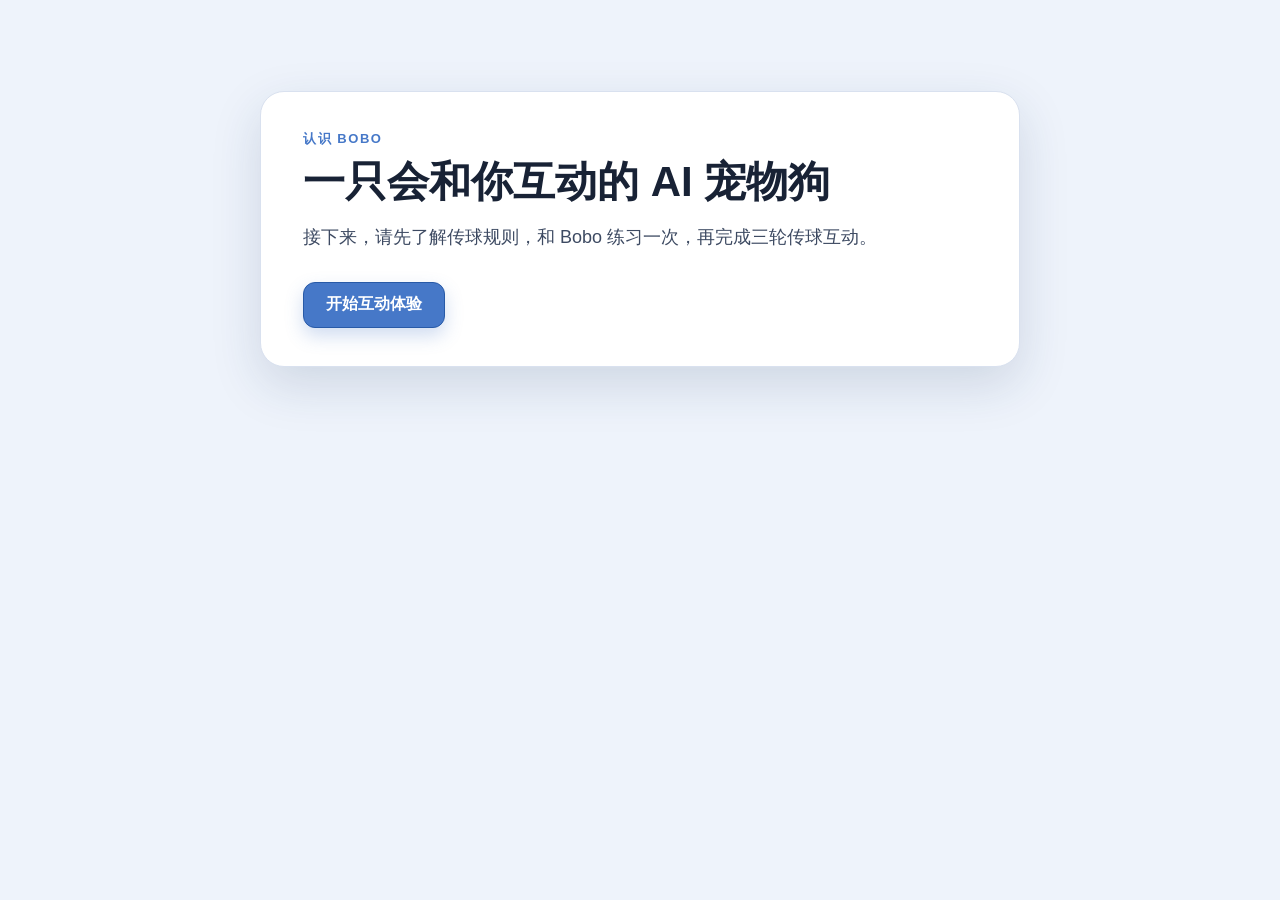
==== study2/index.html @ e4566cba "Match Experiment 2 page to Bobo passing experiment style" ====
<!doctype html>
<html lang="zh-CN">
<head>
  <meta charset="utf-8">
  <meta name="viewport" content="width=device-width, initial-scale=1">
  <meta name="description" content="AI 桌宠传球合作实验二互动原型">
  <title>传球合作体验 · 实验二</title>
  <link rel="stylesheet" href="style.css?v=5">
</head>
<body>
  <main class="app-shell"><section id="app" aria-live="polite"></section></main>
  <script src="app.js?v=5" defer></script>
</body>
</html>
---- study2/style.css ----
:root {
  --ink: #182235;
  --muted: #667085;
  --blue: #4678c8;
  --blue-dark: #285aa7;
  --blue-soft: #eaf2ff;
  --green: #8bd34b;
  --orange: #ffbd19;
  --border: #d9e1ef;
  --shadow: 0 18px 50px rgba(28, 52, 91, .15);
}

* { box-sizing: border-box; }
html, body { min-height: 100%; margin: 0; }
body {
  background: #eef3fb;
  color: var(--ink);
  font-family: -apple-system, BlinkMacSystemFont, "Segoe UI", "PingFang SC", "Microsoft YaHei", sans-serif;
}
button { font: inherit; cursor: pointer; }
button:disabled { cursor: default; }

.app-shell { min-height: 100vh; padding: 28px 18px 42px; }
#app { width: min(1080px, 100%); margin: 0 auto; }
h1, h2, h3, p { margin-top: 0; }

.intro-card, .end-card, .repair-card {
  border: 1px solid var(--border);
  background: #fff;
  box-shadow: var(--shadow);
}
.intro-card, .end-card {
  width: min(760px, 100%);
  margin: 7vh auto 0;
  padding: 38px 42px;
  border-radius: 24px;
}
.eyebrow {
  display: block;
  margin: 0 0 10px;
  color: var(--blue);
  font-size: 13px;
  font-weight: 800;
  letter-spacing: .12em;
  text-transform: uppercase;
}
h1 { margin-bottom: 16px; font-size: clamp(28px, 5vw, 42px); line-height: 1.15; }
h2 { margin-bottom: 12px; font-size: clamp(24px, 4vw, 34px); line-height: 1.2; }
.intro-card p, .end-card p { color: #3d4a62; font-size: 16px; line-height: 1.8; }
.intro-card .eyebrow, .end-card .eyebrow { color: var(--blue); font-size: 13px; line-height: 1.4; }
.intro-card .lead, .end-card .lead { font-size: 18px; line-height: 1.75; }
.actions { display: flex; flex-wrap: wrap; align-items: center; gap: 10px; margin-top: 28px; }

.btn {
  min-height: 46px;
  border-radius: 12px;
  padding: 10px 22px;
  font-weight: 800;
  transition: transform 140ms ease, box-shadow 140ms ease, background 140ms ease;
}
.btn.primary {
  border: 1px solid var(--blue-dark);
  background: var(--blue);
  color: #fff;
  box-shadow: 0 8px 18px rgba(70, 120, 200, .25);
}
.btn.secondary { border: 1px solid var(--border); background: #fff; color: var(--blue-dark); }
.btn:hover:not(:disabled) { transform: translateY(-1px); }
.btn:disabled { opacity: .55; }
.btn:focus-visible, .choice:focus-visible { outline: 3px solid #a9c7ff; outline-offset: 3px; }

.experience { width: 100%; }
.game-header {
  display: flex;
  align-items: center;
  justify-content: space-between;
  gap: 16px;
  margin: 0 0 16px;
  color: #344054;
}
.round-label { font-size: 18px; font-weight: 850; }
.phase-label {
  border-radius: 999px;
  padding: 7px 12px;
  background: var(--blue-soft);
  color: var(--blue-dark);
  font-size: 13px;
  font-weight: 800;
  white-space: nowrap;
}

.game-stage {
  position: relative;
  width: 100%;
  height: clamp(500px, 68vh, 620px);
  overflow: hidden;
  isolation: isolate;
  border: 5px solid #376ab9;
  border-radius: 8px;
  background: #05070b;
  box-shadow: var(--shadow);
}
.game-stage::before {
  content: "";
  position: absolute;
  inset: 0;
  background: radial-gradient(circle at 50% 42%, rgba(70, 120, 200, .12), transparent 45%);
  pointer-events: none;
}
.basket {
  position: absolute;
  top: 30px;
  display: grid;
  width: 142px;
  height: 142px;
  place-items: center;
  border: 3px solid #376ab9;
  border-radius: 50%;
  transition: transform 220ms ease, box-shadow 220ms ease;
}
.basket.left { left: 9%; }
.basket.right { right: 9%; }
.basket.green { background: var(--green); }
.basket.orange { background: var(--orange); }
.basket.target { box-shadow: 0 0 0 5px rgba(255, 255, 255, .16), 0 0 30px rgba(139, 211, 75, .55); }
.basket.other { opacity: .98; }
.basket.received { animation: basketReceive 700ms ease; }
@keyframes basketReceive {
  0%, 100% { transform: scale(1); }
  35% { transform: scale(1.08); }
  70% { transform: scale(.96); }
}
.goal-label {
  position: absolute;
  top: 184px;
  width: 180px;
  color: #e2e9f4;
  font-size: 14px;
  font-weight: 700;
  line-height: 1.45;
  text-align: center;
  text-shadow: 0 1px 3px rgba(0, 0, 0, .8);
}
.goal-label.left { left: calc(9% - 19px); }
.goal-label.right { right: calc(9% - 19px); }

.dog-wrap {
  position: absolute;
  z-index: 3;
  top: 50%;
  left: 50%;
  width: 210px;
  height: 270px;
  transform: translate(-50%, -42%);
}
.dog-wrap img {
  display: block;
  width: 100%;
  height: 100%;
  object-fit: contain;
  filter: drop-shadow(0 12px 10px rgba(0, 0, 0, .3));
}
.dog-wrap.bounce img, .dog-wrap.happy img { animation: dogBounce 520ms ease-in-out; }
@keyframes dogBounce {
  0%, 100% { transform: translateY(0); }
  45% { transform: translateY(-13px); }
}

.person {
  position: absolute;
  z-index: 2;
  bottom: 138px;
  width: 58px;
  height: 58px;
  border: 4px solid #fff;
  border-radius: 50%;
  background: radial-gradient(circle at 50% 70%, #f4ceab 0 61%, #563e35 62% 100%);
  box-shadow: 0 7px 16px rgba(0, 0, 0, .35);
}
.person::before {
  content: "";
  position: absolute;
  z-index: -1;
  top: 43px;
  left: 50%;
  width: 51px;
  height: 66px;
  transform: translateX(-50%);
  border: 3px solid #dce7f8;
  border-radius: 19px 19px 9px 9px;
  background: #4e7fc9;
}
.person.left { left: 5%; }
.person.right { right: 5%; }
.person-label {
  position: absolute;
  bottom: 210px;
  width: 120px;
  color: #f5f8ff;
  font-size: 14px;
  font-weight: 700;
  text-align: center;
  white-space: nowrap;
}
.person-label.left { left: calc(5% - 31px); }
.person-label.right { right: calc(5% - 31px); }

.ball {
  position: absolute;
  z-index: 5;
  top: 0;
  left: 0;
  width: 25px;
  height: 25px;
  border: 2px solid rgba(255, 255, 255, .9);
  border-radius: 50%;
  background: #df6d3e;
  box-shadow: 0 4px 10px rgba(0, 0, 0, .35);
}
.game-actions { position: absolute; z-index: 7; bottom: 18px; left: 50%; transform: translateX(-50%); }
.game-actions .pass-button {
  min-width: 188px;
  min-height: 44px;
  border: 2px solid #2c5da9;
  border-radius: 7px;
  padding: 7px 18px;
  background: #4e7fc9;
  color: #fff;
  font-size: 18px;
  font-weight: 800;
  white-space: nowrap;
  box-shadow: 0 5px 0 #244d8e;
}
.game-actions .pass-button:active:not(:disabled) { transform: translateY(2px); box-shadow: 0 3px 0 #244d8e; }
.game-hint { margin: 16px auto 0; color: #667085; font-size: 14px; line-height: 1.6; text-align: center; }

.system-card {
  width: min(760px, 100%);
  min-height: 88px;
  margin: 20px auto 0;
  padding: 19px 24px;
  border: 1px solid var(--border);
  border-radius: 18px;
  background: #fff;
  box-shadow: 0 8px 25px rgba(28, 52, 91, .08);
}
.system-card strong {
  display: block;
  margin-bottom: 7px;
  color: var(--blue-dark);
  font-size: 13px;
  font-weight: 800;
  letter-spacing: .04em;
}
.system-card p { margin: 0; color: #344054; font-size: 15px; line-height: 1.65; }
.system-card p.muted-result { color: #8793a6; }

.repair-card {
  width: min(760px, 100%);
  margin: 20px auto 0;
  padding: 30px 36px;
  border-radius: 22px;
}
.repair-message {
  margin: 20px 0;
  padding: 19px 22px;
  border: 1px solid #cbdaf1;
  border-radius: 14px;
  background: #f5f8ff;
  color: #344054;
  font-size: 16px;
  line-height: 1.75;
}
.repair-message strong { display: block; margin-bottom: 6px; color: var(--blue-dark); font-size: 13px; }
#repairChoices { display: grid; gap: 10px; }
.choice {
  display: flex;
  align-items: flex-start;
  gap: 11px;
  width: 100%;
  padding: 15px 17px;
  border: 1px solid #c9d4e5;
  border-radius: 12px;
  background: #fff;
  color: #344054;
  font-size: 15px;
  line-height: 1.55;
  text-align: left;
  transition: border-color 150ms ease, background 150ms ease, box-shadow 150ms ease;
}
.choice:hover, .choice.selected, .choice[aria-pressed="true"] {
  border-color: var(--blue);
  background: #f6f9ff;
  box-shadow: 0 3px 12px rgba(70, 120, 200, .1);
}
.choice b {
  display: inline-grid;
  flex: 0 0 26px;
  height: 26px;
  place-items: center;
  border-radius: 7px;
  background: var(--blue-soft);
  color: var(--blue-dark);
  font-size: 13px;
}
#repairWait { margin: 18px 0 0; color: var(--muted); font-size: 13px; line-height: 1.6; }
#repairActions { margin-top: 20px; }

@media (max-width: 760px) {
  .game-stage { height: 530px; }
  .basket { top: 24px; width: 112px; height: 112px; }
  .basket.left { left: 6%; }
  .basket.right { right: 6%; }
  .goal-label { top: 147px; width: 142px; font-size: 12px; }
  .goal-label.left { left: calc(6% - 15px); }
  .goal-label.right { right: calc(6% - 15px); }
  .dog-wrap { width: 174px; height: 224px; }
  .person { bottom: 123px; width: 52px; height: 52px; }
  .person::before { top: 38px; width: 46px; height: 58px; }
  .person-label { bottom: 188px; width: 110px; font-size: 12px; }
  .person-label.left { left: calc(5% - 29px); }
  .person-label.right { right: calc(5% - 29px); }
}
@media (max-width: 520px) {
  .app-shell { padding: 18px 12px 30px; }
  .intro-card, .end-card { margin-top: 4vh; padding: 26px 22px; }
  .intro-card p, .end-card p { font-size: 15px; }
  .game-header { align-items: flex-start; gap: 8px; }
  .round-label { font-size: 16px; }
  .phase-label { padding: 6px 9px; font-size: 11px; }
  .game-stage { height: 470px; border-width: 4px; }
  .basket { top: 20px; width: 82px; height: 82px; }
  .basket.left { left: 4%; }
  .basket.right { right: 4%; }
  .goal-label { top: 113px; width: 112px; font-size: 11px; }
  .goal-label.left { left: calc(4% - 15px); }
  .goal-label.right { right: calc(4% - 15px); }
  .dog-wrap { top: 52%; width: 128px; height: 165px; transform: translate(-50%, -40%); }
  .person { bottom: 106px; width: 42px; height: 42px; border-width: 3px; }
  .person::before { top: 31px; width: 37px; height: 47px; border-width: 2px; }
  .person.left { left: 4%; }
  .person.right { right: 4%; }
  .person-label { bottom: 161px; width: 84px; font-size: 11px; }
  .person-label.left { left: calc(4% - 21px); }
  .person-label.right { right: calc(4% - 21px); }
  .ball { width: 20px; height: 20px; }
  .game-actions { bottom: 17px; }
  .game-actions .pass-button { min-width: 166px; min-height: 42px; font-size: 16px; }
  .game-hint { font-size: 13px; }
  .system-card { margin-top: 16px; padding: 16px 18px; }
  .system-card p { font-size: 14px; }
  .repair-card { padding: 24px 20px; }
  .repair-message { padding: 16px; font-size: 15px; }
  .choice { font-size: 14px; }
}
@media (max-width: 365px) {
  .basket { width: 74px; height: 74px; }
  .goal-label { top: 104px; width: 102px; font-size: 10px; }
  .goal-label.left { left: calc(4% - 14px); }
  .goal-label.right { right: calc(4% - 14px); }
  .dog-wrap { width: 118px; height: 152px; }
}
@media (prefers-reduced-motion: reduce) {
  .btn, .basket, .choice { transition: none; }
  .dog-wrap.bounce img, .dog-wrap.happy img, .basket.received { animation-duration: 1ms; }
}
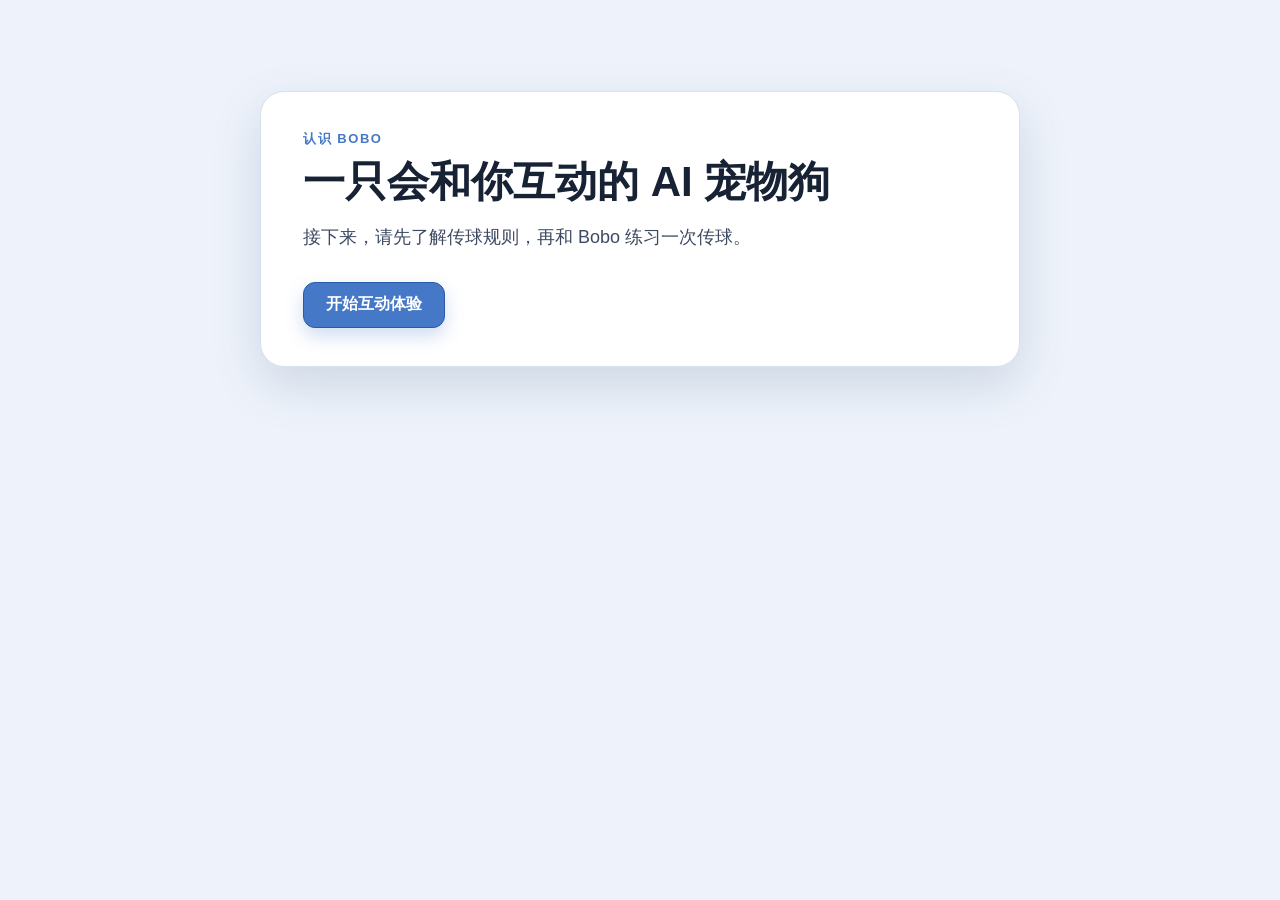
==== commit 19e57c8b: "Move three normal passes into Experiment 2 formal page and clarify Bobo response" ====
--- a/study2/index.html
+++ b/study2/index.html
@@ -5,10 +5,10 @@
   <meta name="viewport" content="width=device-width, initial-scale=1">
   <meta name="description" content="AI 桌宠传球合作实验二互动原型">
   <title>传球合作体验 · 实验二</title>
-  <link rel="stylesheet" href="style.css?v=5">
+  <link rel="stylesheet" href="style.css?v=8">
 </head>
 <body>
   <main class="app-shell"><section id="app" aria-live="polite"></section></main>
-  <script src="app.js?v=5" defer></script>
+  <script src="app.js?v=8" defer></script>
 </body>
 </html>
--- a/study2/style.css
+++ b/study2/style.css
@@ -24,7 +24,7 @@
 #app { width: min(1080px, 100%); margin: 0 auto; }
 h1, h2, h3, p { margin-top: 0; }
 
-.intro-card, .end-card, .repair-card {
+.intro-card, .end-card {
   border: 1px solid var(--border);
   background: #fff;
   box-shadow: var(--shadow);
@@ -67,7 +67,7 @@
 .btn.secondary { border: 1px solid var(--border); background: #fff; color: var(--blue-dark); }
 .btn:hover:not(:disabled) { transform: translateY(-1px); }
 .btn:disabled { opacity: .55; }
-.btn:focus-visible, .choice:focus-visible { outline: 3px solid #a9c7ff; outline-offset: 3px; }
+.btn:focus-visible, .choice:focus-visible, .round-dialog:focus-visible { outline: 3px solid #a9c7ff; outline-offset: 3px; }
 
 .experience { width: 100%; }
 .game-header {
@@ -234,33 +234,27 @@
 .game-actions .pass-button:active:not(:disabled) { transform: translateY(2px); box-shadow: 0 3px 0 #244d8e; }
 .game-hint { margin: 16px auto 0; color: #667085; font-size: 14px; line-height: 1.6; text-align: center; }
 
-.system-card {
-  width: min(760px, 100%);
-  min-height: 88px;
-  margin: 20px auto 0;
-  padding: 19px 24px;
+.round-dialog {
+  width: min(620px, calc(100% - 36px));
+  max-height: calc(100vh - 36px);
+  max-height: calc(100dvh - 36px);
+  margin: auto;
+  padding: 30px;
+  overflow: auto;
   border: 1px solid var(--border);
-  border-radius: 18px;
+  border-radius: 22px;
   background: #fff;
-  box-shadow: 0 8px 25px rgba(28, 52, 91, .08);
-}
-.system-card strong {
-  display: block;
-  margin-bottom: 7px;
-  color: var(--blue-dark);
-  font-size: 13px;
-  font-weight: 800;
-  letter-spacing: .04em;
-}
-.system-card p { margin: 0; color: #344054; font-size: 15px; line-height: 1.65; }
-.system-card p.muted-result { color: #8793a6; }
-
-.repair-card {
-  width: min(760px, 100%);
-  margin: 20px auto 0;
-  padding: 30px 36px;
-  border-radius: 22px;
-}
+  color: var(--ink);
+  box-shadow: 0 28px 80px rgba(12, 27, 51, .28);
+}
+.round-dialog::backdrop { background: rgba(10, 21, 39, .55); backdrop-filter: blur(5px); }
+.round-dialog.result-only { width: min(560px, calc(100% - 36px)); text-align: center; }
+.round-dialog.result-only .modal-actions { justify-content: center; }
+.round-dialog .result-message { margin: 20px 0 0; color: #344054; font-size: 18px; font-weight: 700; line-height: 1.6; }
+.round-dialog.result-only .result-message { font-size: 22px; font-weight: 800; }
+.round-dialog .modal-actions { margin-top: 22px; }
+.round-dialog .eyebrow { margin-bottom: 8px; }
+.round-dialog h2 { margin-bottom: 0; }
 .repair-message {
   margin: 20px 0;
   padding: 19px 22px;
@@ -288,9 +282,12 @@
   text-align: left;
   transition: border-color 150ms ease, background 150ms ease, box-shadow 150ms ease;
 }
-.choice:hover, .choice.selected, .choice[aria-pressed="true"] {
+@media (hover: hover) {
+  .choice:hover { border-color: #9bb8e7; background: #f9fbff; }
+}
+.choice.selected, .choice[aria-pressed="true"] {
   border-color: var(--blue);
-  background: #f6f9ff;
+  background: var(--blue-soft);
   box-shadow: 0 3px 12px rgba(70, 120, 200, .1);
 }
 .choice b {
@@ -304,7 +301,7 @@
   font-size: 13px;
 }
 #repairWait { margin: 18px 0 0; color: var(--muted); font-size: 13px; line-height: 1.6; }
-#repairActions { margin-top: 20px; }
+#repairChoices { margin-top: 18px; }
 
 @media (max-width: 760px) {
   .game-stage { height: 530px; }
@@ -347,9 +344,10 @@
   .game-actions { bottom: 17px; }
   .game-actions .pass-button { min-width: 166px; min-height: 42px; font-size: 16px; }
   .game-hint { font-size: 13px; }
-  .system-card { margin-top: 16px; padding: 16px 18px; }
-  .system-card p { font-size: 14px; }
-  .repair-card { padding: 24px 20px; }
+  .round-dialog { width: calc(100% - 24px); padding: 24px 20px; }
+  .round-dialog.result-only { width: calc(100% - 24px); }
+  .round-dialog .result-message { font-size: 16px; }
+  .round-dialog.result-only .result-message { font-size: 19px; }
   .repair-message { padding: 16px; font-size: 15px; }
   .choice { font-size: 14px; }
 }
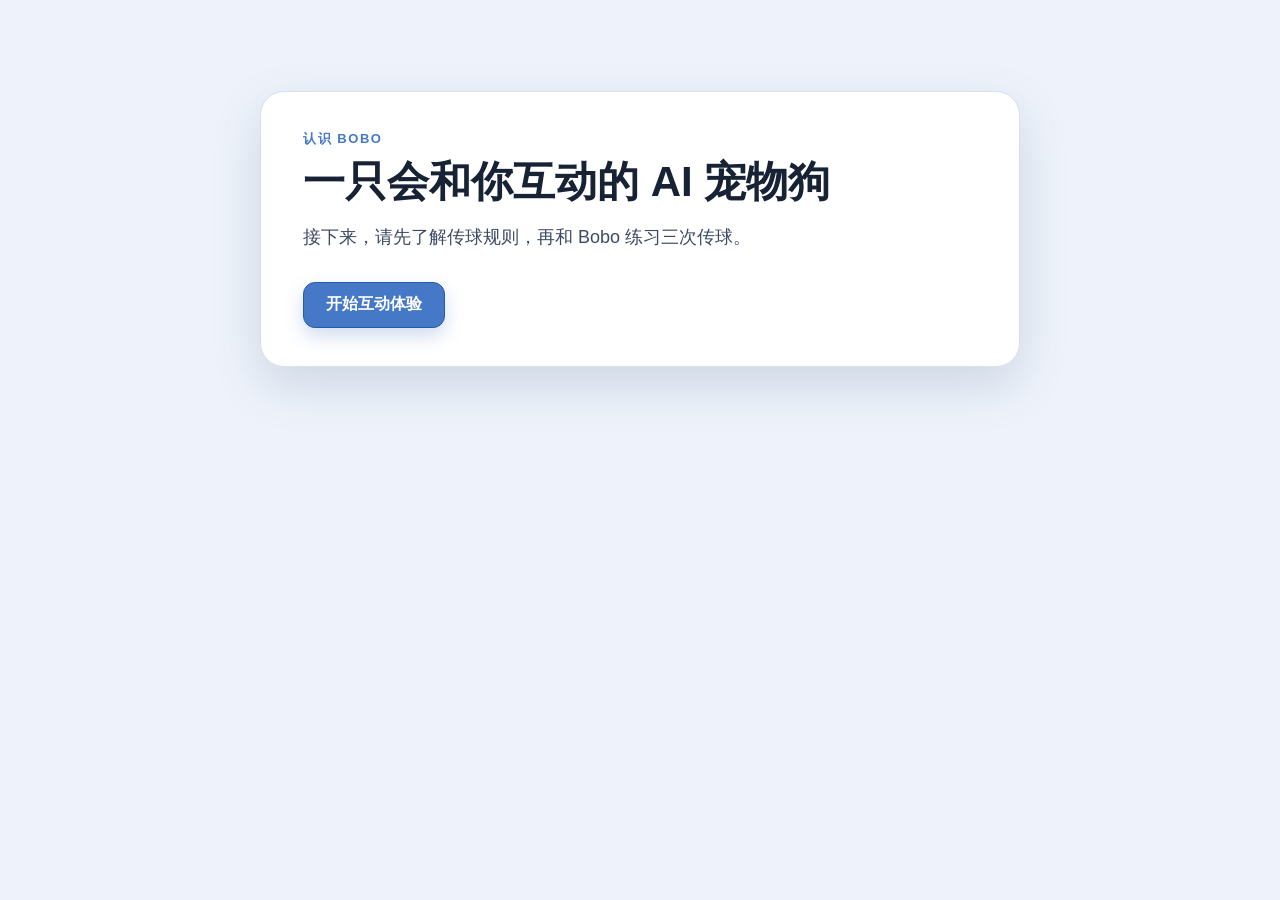
==== commit 9e68c0e3: "Three practice rounds, untimed feedback, and simple interaction end screens" ====
--- a/study2/index.html
+++ b/study2/index.html
@@ -5,10 +5,10 @@
   <meta name="viewport" content="width=device-width, initial-scale=1">
   <meta name="description" content="AI 桌宠传球合作实验二互动原型">
   <title>传球合作体验 · 实验二</title>
-  <link rel="stylesheet" href="style.css?v=8">
+  <link rel="stylesheet" href="style.css?v=10">
 </head>
-<body>
+<body data-page="interaction">
   <main class="app-shell"><section id="app" aria-live="polite"></section></main>
-  <script src="app.js?v=8" defer></script>
+  <script src="app.js?v=12" defer></script>
 </body>
 </html>
--- a/study2/style.css
+++ b/study2/style.css
@@ -153,17 +153,76 @@
   height: 270px;
   transform: translate(-50%, -42%);
 }
-.dog-wrap img {
+.bobo {
   display: block;
   width: 100%;
   height: 100%;
-  object-fit: contain;
+  overflow: visible;
   filter: drop-shadow(0 12px 10px rgba(0, 0, 0, .3));
 }
-.dog-wrap.bounce img, .dog-wrap.happy img { animation: dogBounce 520ms ease-in-out; }
-@keyframes dogBounce {
-  0%, 100% { transform: translateY(0); }
-  45% { transform: translateY(-13px); }
+.dog-body { transform-origin: 105px 194px; animation: dogIdle 3s ease-in-out infinite; }
+.dog-eyes { transform-origin: 105px 99px; animation: dogBlink 5s infinite; }
+.dog-shadow { transform-origin: 105px 241px; animation: dogShadow 3s ease-in-out infinite; }
+.dog-paw-left, .dog-paw-right { transform-box: view-box; }
+.dog-paw-left { transform-origin: 52px 169px; }
+.dog-paw-right { transform-origin: 158px 169px; }
+.dog-wrap.ready .dog-body { animation: dogReady 560ms ease-in-out infinite; }
+.dog-wrap.catching .dog-body { animation: dogCatch 540ms ease-out both; }
+.dog-wrap.throw-left .dog-body { animation: dogThrowLeft 920ms ease-in-out both; }
+.dog-wrap.throw-right .dog-body { animation: dogThrowRight 920ms ease-in-out both; }
+.dog-wrap.throw-left .dog-paw-left { animation: pawThrowLeft 920ms ease-in-out both; }
+.dog-wrap.throw-right .dog-paw-right { animation: pawThrowRight 920ms ease-in-out both; }
+.dog-wrap.happy .dog-body { animation: dogHappy 720ms ease-in-out both; }
+.dog-wrap.sad .dog-body { animation: dogSad 720ms ease-out both; }
+@keyframes dogIdle {
+  0%, 100% { transform: translateY(0) rotate(-1deg) scale(1); }
+  50% { transform: translateY(-6px) rotate(1deg) scale(1.02); }
+}
+@keyframes dogBlink {
+  0%, 39%, 41%, 100% { transform: scaleY(1); }
+  40% { transform: scaleY(.08); }
+}
+@keyframes dogShadow {
+  0%, 100% { transform: scaleX(1); opacity: .7; }
+  50% { transform: scaleX(.87); opacity: .45; }
+}
+@keyframes dogReady {
+  0%, 100% { transform: translateY(-3px) rotate(-2deg); }
+  50% { transform: translateY(-10px) rotate(2deg) scale(1.03); }
+}
+@keyframes dogCatch {
+  0% { transform: translateY(0) scale(1); }
+  25% { transform: translateY(7px) scale(.96, 1.02); }
+  58% { transform: translateY(-23px) scale(1.05); }
+  100% { transform: translateY(0) scale(1); }
+}
+@keyframes dogThrowLeft {
+  0%, 100% { transform: translateX(0) rotate(0); }
+  25% { transform: translateX(8px) rotate(5deg); }
+  62% { transform: translateX(-11px) rotate(-9deg); }
+}
+@keyframes dogThrowRight {
+  0%, 100% { transform: translateX(0) rotate(0); }
+  25% { transform: translateX(-8px) rotate(-5deg); }
+  62% { transform: translateX(11px) rotate(9deg); }
+}
+@keyframes pawThrowLeft {
+  0%, 100% { transform: rotate(0); }
+  58% { transform: rotate(-25deg); }
+}
+@keyframes pawThrowRight {
+  0%, 100% { transform: rotate(0); }
+  58% { transform: rotate(25deg); }
+}
+@keyframes dogHappy {
+  0%, 100% { transform: translateY(0) rotate(0); }
+  38% { transform: translateY(-19px) rotate(-5deg); }
+  72% { transform: translateY(-4px) rotate(5deg); }
+}
+@keyframes dogSad {
+  0% { transform: translateY(0) rotate(0); }
+  45% { transform: translateY(11px) rotate(-4deg); }
+  100% { transform: translateY(8px) rotate(0); }
 }
 
 .person {
@@ -204,6 +263,12 @@
 }
 .person-label.left { left: calc(5% - 31px); }
 .person-label.right { right: calc(5% - 31px); }
+.person.throwing { transform-origin: 50% 100%; animation: personThrow 620ms ease-out; }
+@keyframes personThrow {
+  0%, 100% { transform: rotate(0) translateX(0); }
+  35% { transform: rotate(-12deg) translateX(-5px); }
+  70% { transform: rotate(11deg) translateX(7px); }
+}
 
 .ball {
   position: absolute;
@@ -300,7 +365,6 @@
   color: var(--blue-dark);
   font-size: 13px;
 }
-#repairWait { margin: 18px 0 0; color: var(--muted); font-size: 13px; line-height: 1.6; }
 #repairChoices { margin-top: 18px; }
 
 @media (max-width: 760px) {
@@ -360,5 +424,6 @@
 }
 @media (prefers-reduced-motion: reduce) {
   .btn, .basket, .choice { transition: none; }
-  .dog-wrap.bounce img, .dog-wrap.happy img, .basket.received { animation-duration: 1ms; }
-}
+  .dog-body, .dog-eyes, .dog-shadow, .dog-paw-left, .dog-paw-right, .person.throwing { animation: none !important; }
+  .basket.received { animation-duration: 1ms; }
+}
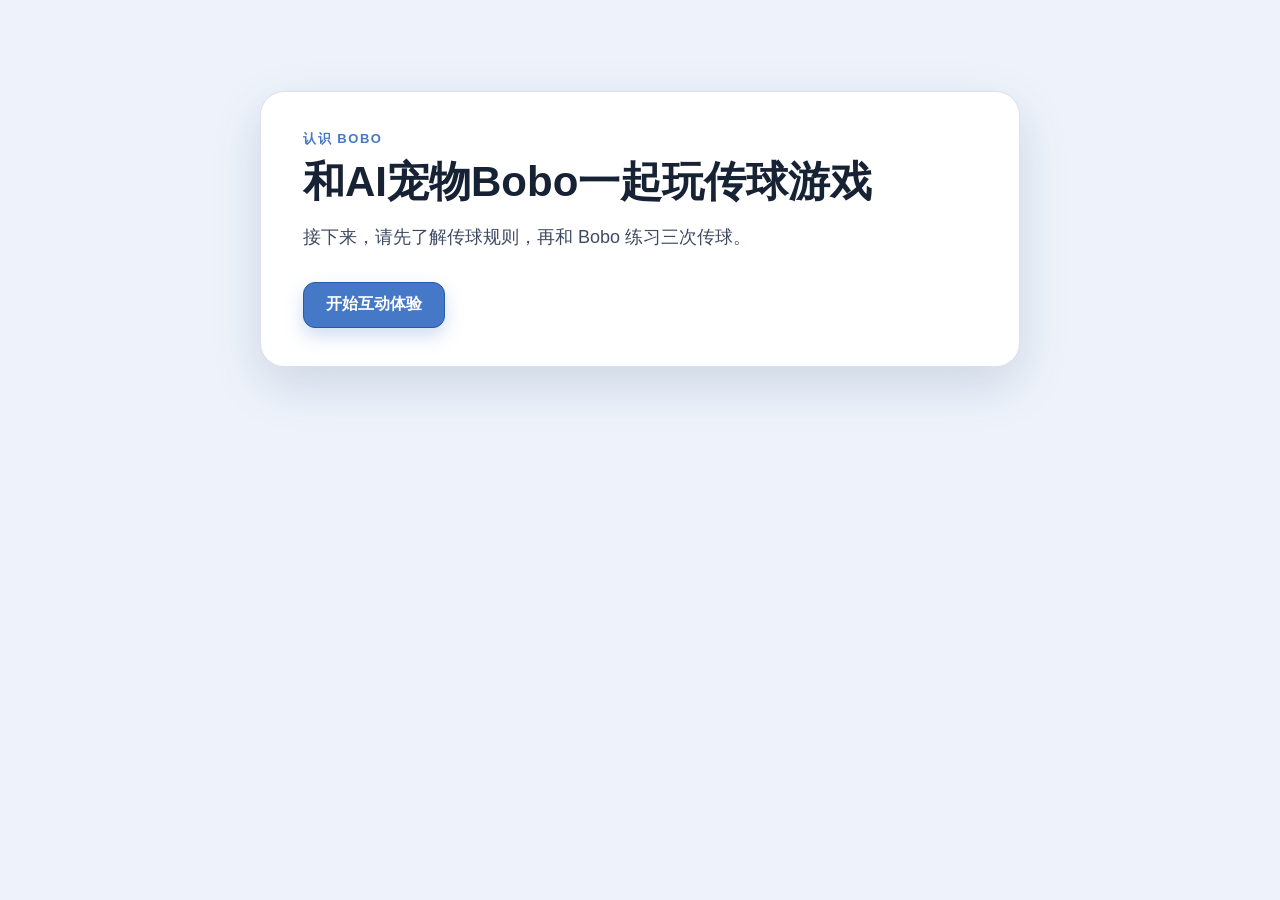
==== commit 87ee9404: "Sync user revised Bobo introduction and feedback copy" ====
--- a/study2/index.html
+++ b/study2/index.html
@@ -9,6 +9,6 @@
 </head>
 <body data-page="interaction">
   <main class="app-shell"><section id="app" aria-live="polite"></section></main>
-  <script src="app.js?v=12" defer></script>
+  <script src="app.js?v=13" defer></script>
 </body>
 </html>
